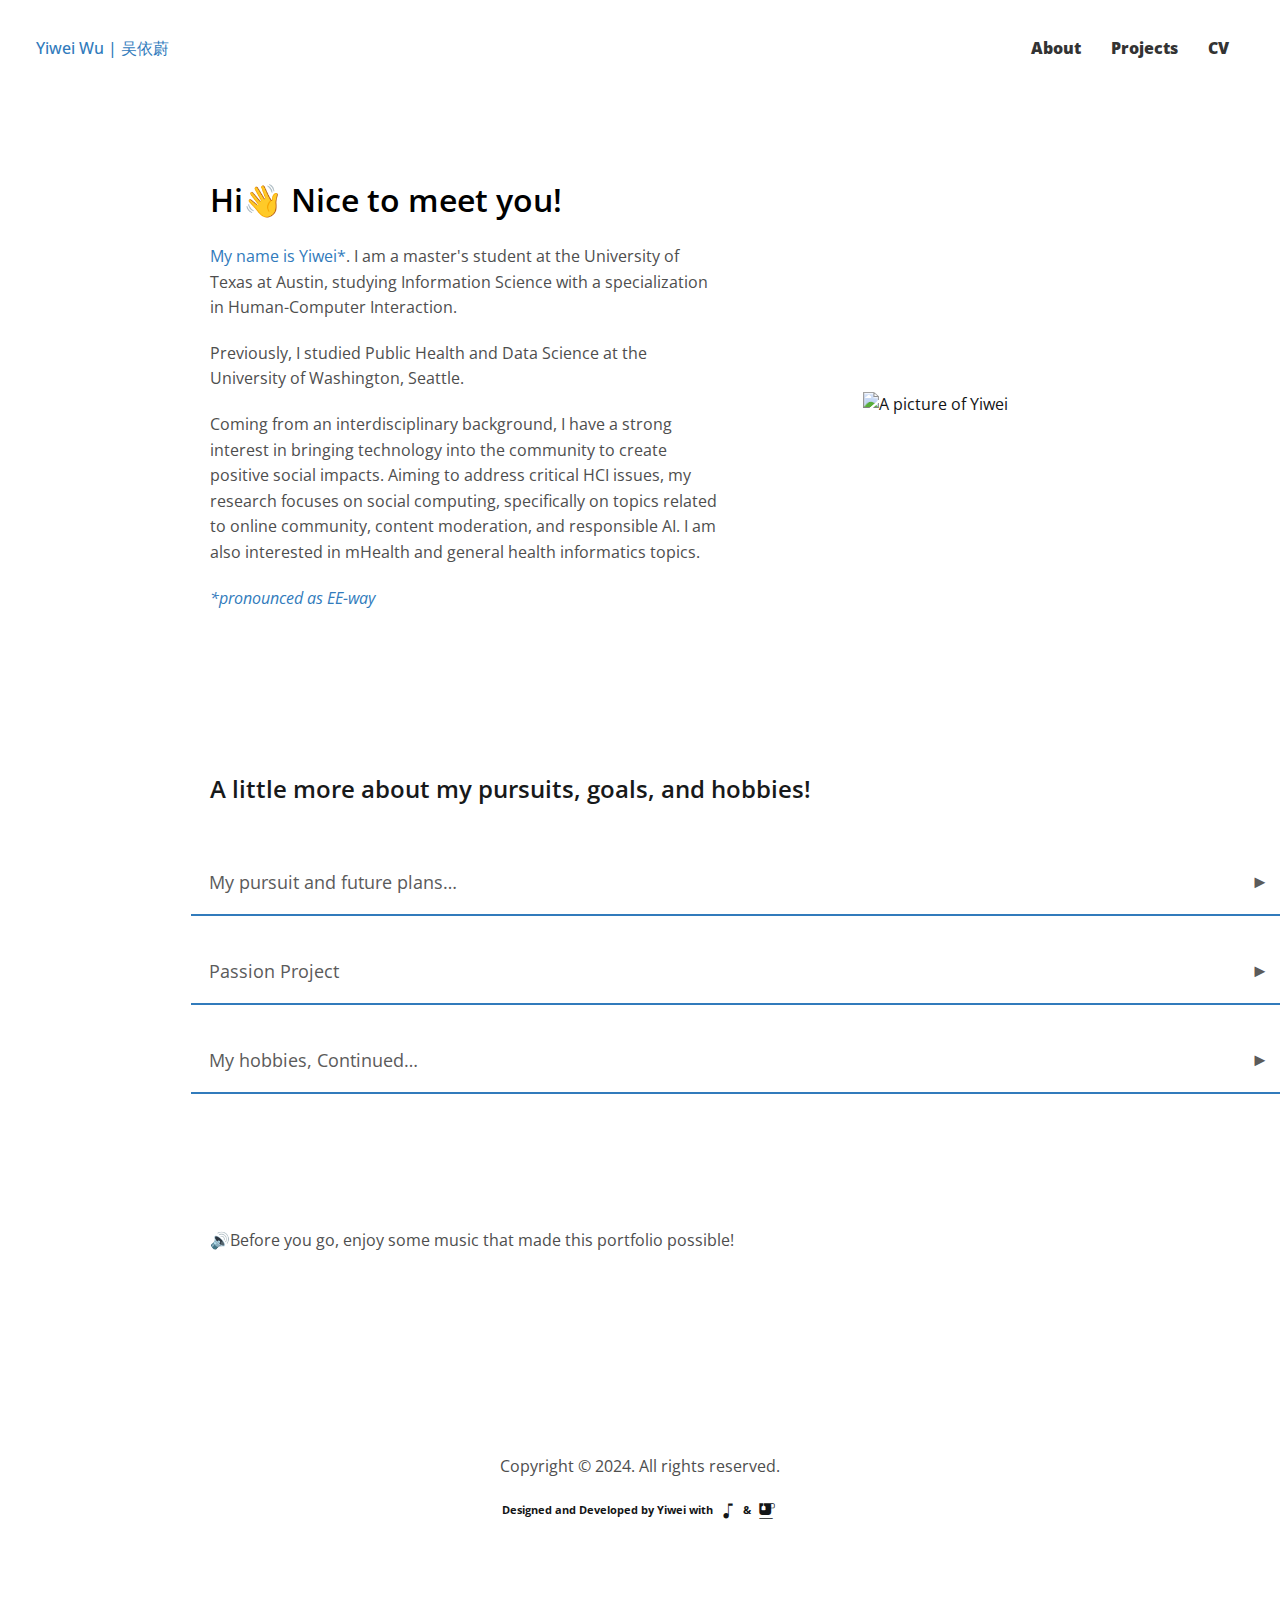
==== index.html @ 243ed876 "more update" ====
<!DOCTYPE html>
<html lang="en">
  <head>
    <title>About Me</title>
    <meta charset="UTF-8">
    <meta name="viewport" content="width=device-width, initial-scale=1.0">
    <title>Yiwei Wu - About</title>
    <link rel="preconnect" href="https://fonts.googleapis.com">
    <link rel="preconnect" href="https://fonts.gstatic.com" crossorigin>
    <link rel="stylesheet" href="https://fonts.googleapis.com/css2?family=Lexend:wght@100..900&family=Open+Sans:ital,wght@0,300..800;1,300..800&display=swap">
    <link rel="stylesheet" href="https://cdnjs.cloudflare.com/ajax/libs/font-awesome/4.7.0/css/font-awesome.min.css">
    <link rel="stylesheet" href="https://fonts.googleapis.com/css2?family=Material+Symbols+Outlined:opsz,wght,FILL,GRAD@20..48,100..700,0..1,-50..200" />
    <link rel="stylesheet" type="text/css" href="./stylesheet/main.css">
    <link rel="stylesheet" type="text/css" href="./stylesheet/index.css">
    <link rel="icon" href="./images/favicon.png"> 
  </head>


<body>
  <!------------------ Navbar ---------------->
  <header>

 

    <nav class="nav-container">

    <div class="nav-left">
    <span class="nav-name"><a href="./index.html">Yiwei Wu | 吴依蔚 </a></span>
    </div>

    <div class="menu-toggle">
      <i class="fa fa-bars"></i>
      <i class="fa fa-times"></i>
    </div>

      <ul class="nav-links">
        <li class="nav-link"><a href="./index.html"><b>About</b></a></li>
        <li class="nav-link"><a href="./projects.html"><b>Projects</b></a></li>
        <li class="nav-link"><a href="https://drive.google.com/file/d/19fuFBsKjFbtm-FOzqLVxN7iESO3AEBlL/view?usp=sharing"><b>CV</b></a></li>
      </ul>
    </nav>
  </header>



 <!------------------ Introduction ---------------->

 <div class="description-container">
  <div class="description-text">
  <h1>Hi👋 Nice to meet you!</h1>
  <p><span class="highlight">My name is Yiwei*</span>. I am a master's student at the University of Texas at Austin, studying Information Science with a specialization in Human-Computer Interaction.</p>
  <p>Previously, I studied Public Health and Data Science at the University of Washington, Seattle.</p>
  <p>Coming from an interdisciplinary background, I have a strong interest 
    in bringing technology into the community to create positive social impacts. 
    Aiming to address critical HCI issues, my research focuses on social computing, 
    specifically on topics related to online community, content moderation, and responsible AI. 
    I am also interested in mHealth and general health informatics topics.</p>
  <p><i><span class="highlight">*pronounced as EE-way</span></i></p>
</div>

<div class="description-image">
      <img src="./images/About/my_pic.png" alt="A picture of Yiwei">
</div>
  </div>


  
 <!------ Hobbies Section -----
 <div class="hobbies-container">
  <div class="hobbies-text">
    <h2>What I do besides research?</h2>
    <p>In my spare time, you will find me strolling in the woods, playing ultimate frisbee, going to concerts, and baking.</p>
  </div>
</div>


  <div class="hobbies-images-container">
    <div class="hobbies-images">
      <img src="https://via.placeholder.com/269x358" alt="Green space in Seattle, WA">
      <img src="https://via.placeholder.com/269x358" alt="Green space in Suzhou, CN">
      <img src="https://via.placeholder.com/269x358" alt="Green space in Osaka, JP">
      <img src="https://via.placeholder.com/269x358" alt="Green space in Austin, TX">
    </div>
    <div class="hobbies-caption">
      <p>⬆️Please enjoy some pictures of green spaces that I captured: Seattle, WA; Suzhou, CN; Osaka, JP; and Austin, TX.</p>
    </div>
  </div>

-------->




 <!------------------- Accordion Section -------------->

 <div class="hobbies-container">
  <div class="hobbies-text">
    <h2>A little more about my pursuits, goals, and hobbies!</h2>
  </div>
</div>



 <div class="accordion_container">
  <div class="accordion">My pursuit and future plans…</div>
  <div class="panel">
    <p>With an interdisciplinary and international background, I am passionate about exploring the world through multiple perspectives. My interests lie in both the humanities and technical fields. I conduct human-centered social research, including field studies, user interviews, and writing. At the same time, I also engage in computing, focusing on data science, the evaluation of large language models, and web/software development (like the creation of this site).

      <br>
      <br>
      While it may seem challenging to merge the humanities and technical fields, like the concept of Yin and Yang, they coexist harmoniously in research areas such as social computing, human-centered computing, and HCI research. My research journey started with an undergraduate internship at the New York State Department of Health. In addition to my regular biostatistics tasks, I conducted user research through competitive analysis, accessibility analysis, and heuristic evaluation for a webpage redesign side-project, mentored by a mentor with a human-factors engineering background. Since then, I have discovered the universal connection between HCI and various fields, and I enjoy the process of defining problems and solving them to meet people's needs.
      <br>
      <br>
      I am open to opportunities in user research, human-factors engineering, or machine learning engineering after completing my master’s degree (Fall 2024). I am also interested in pursuing a doctoral degree in relevant fields based on my passion for HCI research.</p>
  </div>
<br>
  <div class="accordion">Passion Project</div>
  <div class="panel">
    <p>I enjoy baking, and I always bake for family and friends during their birthdays and holidays! I believe the process of baking is similar 
      to the process of UX research and design. Both start with ideation and research, then move on to design and prototyping. Imagine you want 
      to bake a cake. You need to think about why and how you want to bake the cake, and what kind of research you need to conduct before you start
       baking (searching for recipes online or through word of mouth, asking if the target audience has any food allergies, etc.). After baking, you 
       can evaluate the recipe by asking how people feel about the taste and texture of the cake and then modify the recipe based on their feedback. 
       Sometimes, you find yourself failing again and again, and you need to figure out which part of the process went wrong.
        (For example, I discovered that a conventional oven generally generates less heat than a stove oven, so if you’re following a recipe from an author using a conventional oven, it’s safer to lower the temperature range if you have a stove oven at home.)</p>
        <br>
    <div class="hobbies-images">
      <img src="./images/About/banana pudding.JPG" alt="a picture of banans pudding">
      <img src="./images/About/cookie.jpg" alt="a picture with matcha-vanilla flavor cookies with cherry blossm shape">
      <img src="./images/About/birthday cake.JPG" alt="a picture of Hagrid's style cakes for yiwei">
      <img src="./images/About/pumpkin pie.JPG" alt="a picture of pumpkin pie for halloween">
    </div>

    <p>⬆️Please enjoy some of my baking product! They are (1) Banana Pudding with recipe from 
      <a href="https://cooking.nytimes.com/recipes/1023785-magnolia-bakerys-banana-pudding">Magnolia Bakery</a>.
      (2) Matcha petal-shaped cookie for spring
      (3) Birthday cake for myself, recipe adopted from <a href=https://harrypotter.fandom.com/wiki/Rubeus_Hagrid>Rubeus Hagrid</a>, remixed by me.
      (4) Pumpkin cream pie with halloween theme.
    </p>
  </div>
  <br>
  <div class="accordion">My hobbies, Continued…</div>
  <div class="panel">
    <p>Besides baking, in my spare time, you will find me strolling/jogging in the woods,
       playing ultimate frisbee, and going to concerts (I’m going to <a href=https://www.aclfestival.com>ACL</a> 2024, Week 1!). </p>
  </div>


</div>

 


<div class="description-music">
  <p>🔊Before you go, enjoy some music that made this portfolio possible! </p>
</div>
<!------------------- Spotify Section2 -------------->




<div class="hobbies-container">
<iframe style="border-radius:12px" src="https://open.spotify.com/embed/playlist/01nXuMVBZKCSku5YQmiotq?utm_source=generator" width="70%" height="120" frameBorder="0" allowfullscreen="" allow="autoplay; clipboard-write; encrypted-media; fullscreen; picture-in-picture" loading="lazy"></iframe>

</div>


  <!-- Footer -->
<footer>
    <div class="spacer"></div>
     <p>Copyright © 2024. All rights reserved.</p>
     <h6>Designed and Developed by Yiwei with <span class="material-symbols-outlined">
      music_note
      </span> & <span class="material-symbols-outlined">
        emoji_food_beverage
        </span>
      </h6>
  </footer>


  <script>
    const menuToggle = document.querySelector('.menu-toggle');
    const navLinks = document.querySelector('.nav-links');
    
    menuToggle.addEventListener('click', () => {
      menuToggle.classList.toggle('active');
      navLinks.classList.toggle('active');
    });
  </script>


<script src="./scripts/accordion.js"></script>
<script src="https://open.spotify.com/embed/iframe-api/v1" async></script>
</body>
</html>
---- stylesheet/main.css ----
/* Global Styles */
* {
  margin: 0;
  padding: 0;
  box-sizing: border-box;
}



html {
  font-family: "Open Sans", sans-serif;
  /* font-weight: 100; */
}


/*  body {
  font-family: 'Open Sans', sans-serif;
}
*/

body {
  width: 100%;
  margin: auto;
  font-size: 16px; /* Base font size */
  line-height: 1.5; /*line height, adjusted based on accessibility?*/
  color: #131516; 
}



header {
  position: relative;
  margin: 16px;
  padding: 16px;
  background: #ffffff;
  box-sizing: border-box;
}


h1 {
  font-optical-sizing: auto;
  font-size: 2rem; /* Adjusted for better readability */
  font-weight: 600;
  color: #000000;
  font-style: normal;
}

h2 {
  font-size: 1.5rem; /* Adjusted for better readability */
  font-weight: 600;
  color: #17191A;
}

h3 {
  font-size: 1.25rem; /* Adjusted for better readability */
  font-weight: 500;
  color: #17191A;
}

h4 {
  font-size: 1.5rem; /* Adjusted for better readability */
  margin-top: 10px;
  color: #5E5C5C;
}

h5 {
  font-size: 0.875rem; /* Adjusted for better readability */
  margin-top: 10px;
  color: #17191A;
}

p {
  color: #4e4e4e;
  font-weight: 400;
  margin-top: 10px;
  font-size: 1rem;
  line-height: 1.6;
}

a {
  text-decoration: none;
  color: #317bbc;
}

a:hover {
  text-decoration: none;
  color: #317bbc;
}

.highlight {
  color: #317bbc; /* Change this color to whatever you like */
}


/* Header and Navigation*/
header {
  background-color: #ffffff;
  padding: 20px;
   /*box-shadow: 0 0 10px rgba(0, 0, 0, 0.1);*/
}

.nav-container {
  display: flex;
  justify-content: space-between; /* Distribute space between items */
  align-items: center;
}

.nav-left {
 
  flex: 1; 

}

.nav-name{
  font-weight: 500;
}


.nav-links {
  list-style: none;
  display: flex;
}

.nav-link {
  margin: 0 15px;
}

.nav-link a {
  text-decoration: none;
  color: #333;
  font-weight: bold;
}

.nav-link a:hover {
  color: #317bbc;
}


/* Responsive menu styles */
.menu-toggle {
  display: none;
  cursor: pointer;
  order: 2;
}

.menu-toggle .fa {
  font-size: 24px;
}

@media (max-width: 768px) {
  .menu-toggle {
    display: block;
  }
  
  .menu-toggle .fa-bars {
    display: block;
  }
  
  .menu-toggle.active .fa-bars {
    display: none;
  }
  
  .menu-toggle .fa-times {
    display: none;
  }
  
  .menu-toggle.active .fa-times {
    display: block;
  }
  
  .nav-links {
    display: none;
    flex-direction: column;
    text-align: center;
    width: 100%;
  }
  
  .nav-links.active {
    display: flex;
  }
  
  .nav-link {
    margin: 10px 0;
  }
  
  header {
    width: 100%;
    padding: 10px;
  }
}



/* footer */

footer{
  margin: 100px 0;
  text-align: center;
}

footer p{
 margin-bottom: 20px;
}

/* symbol */
.material-symbols-outlined {
  vertical-align: middle;
  font: size 12px;
}


.material-symbols-outlined {
  font-variation-settings:
  'FILL' 1,
  'wght' 0,
  'GRAD' 0,
  'opsz' 24
}
---- stylesheet/index.css ----
/* Description Section */
.description-container {
  width: 100%;
  padding: 80px 70px;
  display: flex;
  align-items: center;
  gap: 140px;
  flex-wrap: wrap;
  margin-left: 140px; 
}

.description-text {
  max-width: 45%;
  
}

.description-text h1 {
  margin-bottom: 20px;
}

.description-text p {
  margin-bottom: 20px;
  word-wrap: break-word;
}

.description-image img {
  width: 100%;
  max-width: 350px;
  height: auto;

}

/* Hobbies Section */
.hobbies-container {
  width: 100%;
  padding: 60px 70px; /* Reduced padding space between two section */
  justify-content: space-between;
  display: flex;
  align-items: center;
  gap: 45px;
  flex-wrap: wrap;
  margin-left: 140px; 
  margin-bottom: -100px;
  
}

.hobbies-text {
  max-width: 60%;

}


.accordion_container {
  width: 100%;
  max-width: 1200px;
  margin: 0 auto;
  padding: 5vw 4vw;  /* Adjust padding for responsiveness */
  box-sizing: border-box;
  margin-left: 140px; 
  margin-top: 20px; 
}

.accordion {
  width: 100%;
  color: #5b5b5b; /* Default accordion title text color */
  cursor: pointer;
  padding: 18px;
  text-align: left;
  border: none;
  outline: none;
  transition: color 0.4s, border-bottom-color 0.4s;
  font-size: 18px;
  position: relative;
  border-bottom: 2px solid #317bbc; /* Blue bottom border only */
  background-color: transparent; /* Keep background transparent */
}

.accordion:hover {
  color: #317bbc; /* Change text color to blue on hover */
  background-color: transparent; /* Keep background transparent */
}

.accordion::before {
  content: '\25BA'; /* Default right arrow */
  font-family: 'Material Icons'; /* Ensure you have Google Material Icons linked */
  position: absolute;
  right: 20px;
  transition: transform 0.4s, color 0.4s;
  color: #5b5b5b; /* Default arrow color */
}

.accordion:hover::before {
  color: #317bbc; /* Change arrow color to blue on hover */
}

.accordion.active::before {
  transform: rotate(90deg); /* Rotate arrow down when active */
}

.accordion.active {
  color: #317bbc; /* Change text color to blue when active */
  background-color: transparent; /* Keep background transparent when active */
  border-bottom: none; /* Remove bottom border when active */
}


.panel {
  width: 100%;
  padding: 18px 18px;
  background-color: white;
  display: none;
  overflow: hidden;
  transition: max-height 0.2s ease-out;
  border-bottom: 2px solid #317bbc; /* Blue bottom border */
}


.panel a:hover {
  text-decoration: underline;
  color: #007BFF;
}

/* Specific styling for the images inside the hobbies section */
.hobbies-images {
  display: flex;
  flex-wrap: wrap;
  gap: 10px; /* Space between images */
  margin-top: 20px;
}

.hobbies-images img {
  width: calc(25% - 10px); /* Adjust width of images to fit in the container */
  object-fit: cover; /* Ensure images are cropped proportionally */
  border-radius: 5px; /* Optional: add rounded corners to the images */
  box-shadow: 0px 0px 10px rgba(0, 0, 0, 0.1); /* Optional: add a subtle shadow to the images */
}

/* Ensure images are not affected by accordion or panel padding/margins */
.panel .hobbies-images img {
  padding: 0;
  margin: 0;
}

/*Description Music*/

.description-music{
  width: 100%;
  padding: 60px 70px; /* Reduced padding space between two section */
  justify-content: space-between;
  display: flex;
  align-items: center;
  gap: 45px;
  flex-wrap: wrap;
  margin-left: 140px; 
  margin-bottom: -100px;

  
}



/*Spotify*/

.episodes {
  display: flex;
  flex-direction: column;
}

.episode {
  min-width: max-content;
  margin-bottom: .8rem;
  padding: .8rem 1rem;
  border-radius: 10px;
  border: 0;
  background: #191414;
  color: #fff;
  cursor: pointer;
}

.episode:hover {
  background: #1Db954;
}
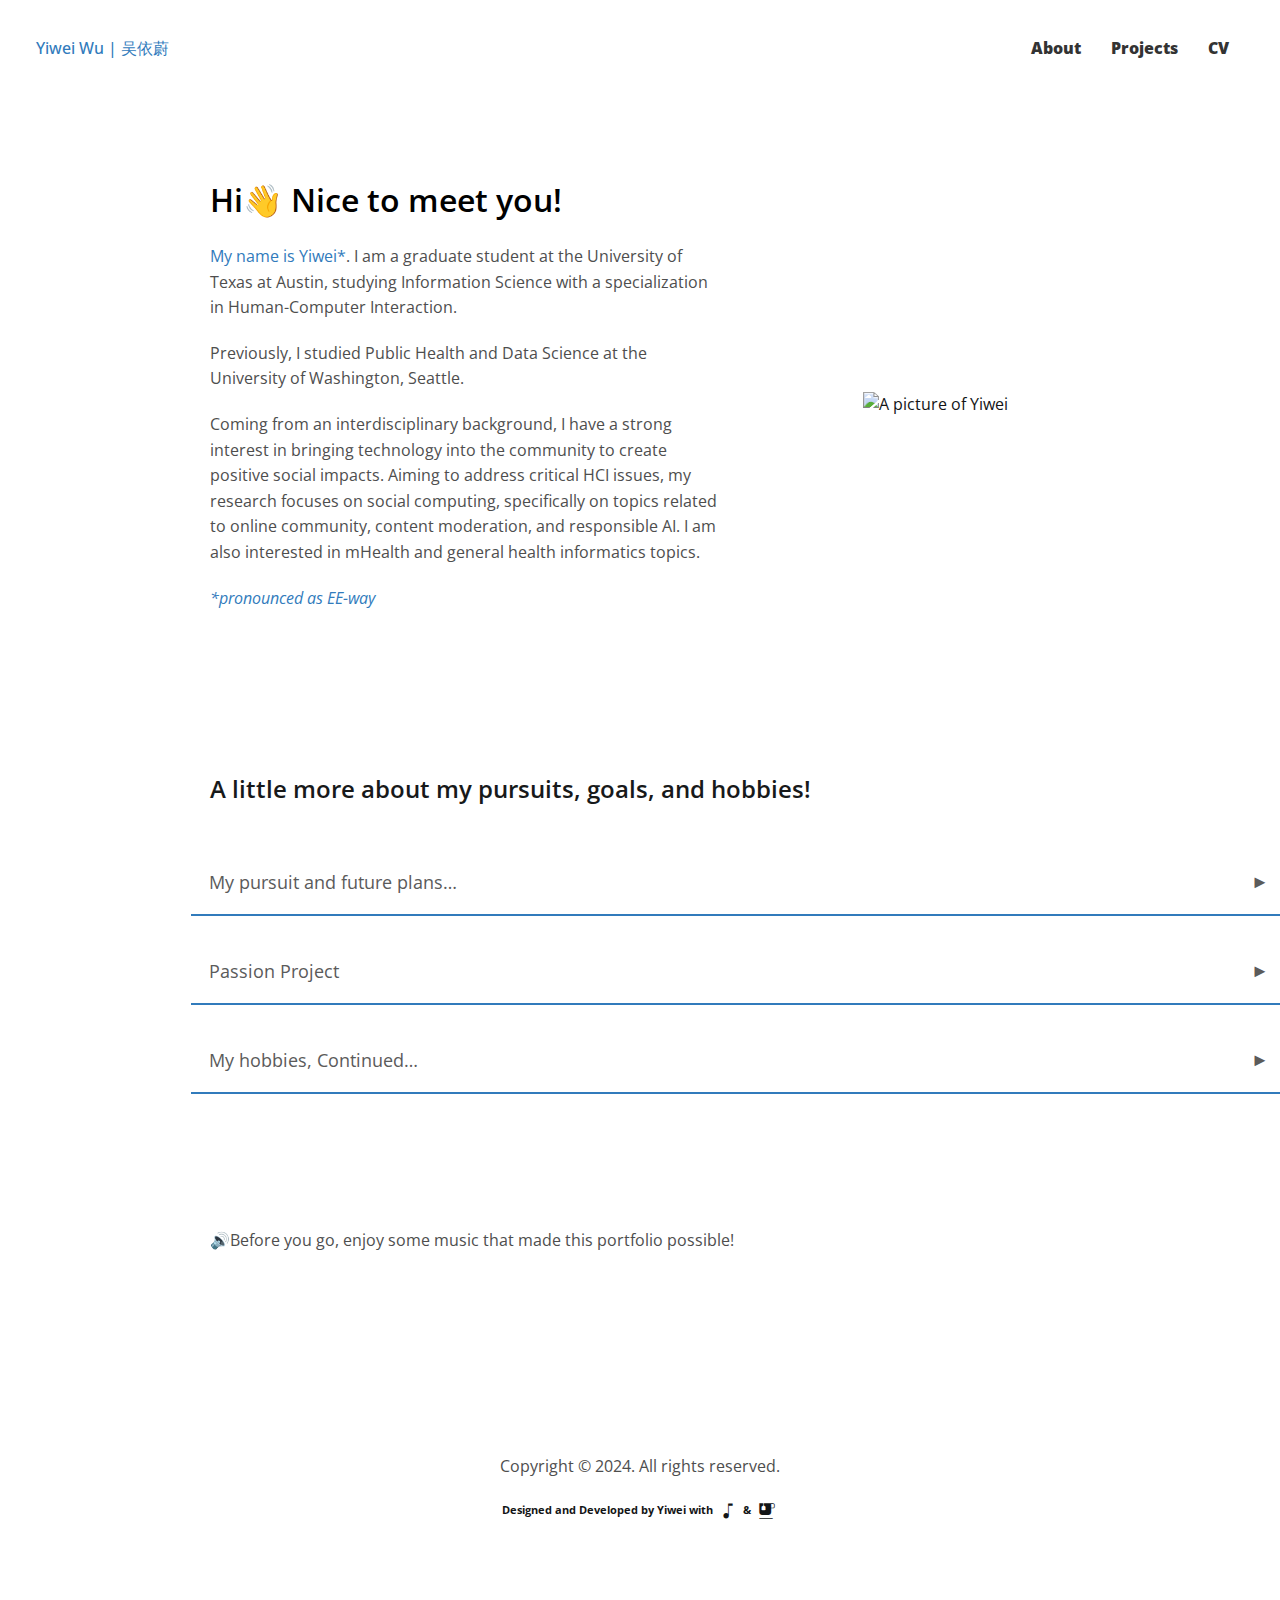
==== commit 281c0966: "personal info" ====
--- a/index.html
+++ b/index.html
@@ -1,7 +1,7 @@
 <!DOCTYPE html>
 <html lang="en">
   <head>
-    <title>About Me</title>
+    <title>Yiwei Wu</title>
     <meta charset="UTF-8">
     <meta name="viewport" content="width=device-width, initial-scale=1.0">
     <title>Yiwei Wu - About</title>
@@ -48,7 +48,7 @@
  <div class="description-container">
   <div class="description-text">
   <h1>Hi👋 Nice to meet you!</h1>
-  <p><span class="highlight">My name is Yiwei*</span>. I am a master's student at the University of Texas at Austin, studying Information Science with a specialization in Human-Computer Interaction.</p>
+  <p><span class="highlight">My name is Yiwei*</span>. I am a graduate student at the University of Texas at Austin, studying Information Science with a specialization in Human-Computer Interaction.</p>
   <p>Previously, I studied Public Health and Data Science at the University of Washington, Seattle.</p>
   <p>Coming from an interdisciplinary background, I have a strong interest 
     in bringing technology into the community to create positive social impacts. 
@@ -104,14 +104,17 @@
  <div class="accordion_container">
   <div class="accordion">My pursuit and future plans…</div>
   <div class="panel">
-    <p>With an interdisciplinary and international background, I am passionate about exploring the world through multiple perspectives. My interests lie in both the humanities and technical fields. I conduct human-centered social research, including field studies, user interviews, and writing. At the same time, I also engage in computing, focusing on data science, the evaluation of large language models, and web/software development (like the creation of this site).
-
-      <br>
-      <br>
-      While it may seem challenging to merge the humanities and technical fields, like the concept of Yin and Yang, they coexist harmoniously in research areas such as social computing, human-centered computing, and HCI research. My research journey started with an undergraduate internship at the New York State Department of Health. In addition to my regular biostatistics tasks, I conducted user research through competitive analysis, accessibility analysis, and heuristic evaluation for a webpage redesign side-project, mentored by a mentor with a human-factors engineering background. Since then, I have discovered the universal connection between HCI and various fields, and I enjoy the process of defining problems and solving them to meet people's needs.
-      <br>
-      <br>
-      I am open to opportunities in user research, human-factors engineering, or machine learning engineering after completing my master’s degree (Fall 2024). I am also interested in pursuing a doctoral degree in relevant fields based on my passion for HCI research.</p>
+    <p>
+      Coming from an interdisciplinary and international background, I am passionate about exploring the world through multiple perspectives. My interests lie in both the humanities and technical fields. I conduct social research, including field studies, user interviews, and technical writing. At the same time, I also engage in computing, focusing on data science and web/software development. 
+
+      <br>
+      <br>
+
+      My research journey started with an undergraduate internship at the New York State Department of Health. In addition to my regular biostatistics tasks, I conducted user research through competitive analysis, accessibility analysis, and heuristic evaluation for a webpage redesign side-project, mentored by a mentor with a human-factors engineering background. Since then, I have found my passion in HCI and its universal connection to various fields, and I enjoy defining problems and solving them to meet people's needs. 
+      <br>
+      <br>
+      
+      I am open to opportunities in user research, human-factors engineering, or machine-learning engineering after completing my master’s degree (Fall 2024). I am also interested in pursuing a doctoral degree in relevant fields based on my passion for HCI research.</p>
   </div>
 <br>
   <div class="accordion">Passion Project</div>
@@ -131,7 +134,7 @@
       <img src="./images/About/pumpkin pie.JPG" alt="a picture of pumpkin pie for halloween">
     </div>
 
-    <p>⬆️Please enjoy some of my baking product! They are (1) Banana Pudding with recipe from 
+    <p>⬆️Please enjoy some of my baking! They are (1) Banana Pudding with recipe from 
       <a href="https://cooking.nytimes.com/recipes/1023785-magnolia-bakerys-banana-pudding">Magnolia Bakery</a>.
       (2) Matcha petal-shaped cookie for spring
       (3) Birthday cake for myself, recipe adopted from <a href=https://harrypotter.fandom.com/wiki/Rubeus_Hagrid>Rubeus Hagrid</a>, remixed by me.
@@ -141,8 +144,15 @@
   <br>
   <div class="accordion">My hobbies, Continued…</div>
   <div class="panel">
-    <p>Besides baking, in my spare time, you will find me strolling/jogging in the woods,
-       playing ultimate frisbee, and going to concerts (I’m going to <a href=https://www.aclfestival.com>ACL</a> 2024, Week 1!). </p>
+    <p>Besides baking, in my spare time, you will find me strolling/jogging in the woods🏃🏻‍♀️‍➡️,
+       playing ultimate frisbee🥏, reading📖, or enjoying live music🎸(My favorite genre is rock or indie!). </p>
+    <br>
+    <p><b><span style="color: #317bbc;">Recent Update</span></b>: Since I had the chance to explore different online communities during my master's studies, I started contributing on Wikipedia and some Fandom communities as a personal hobby!</p>
+    <p>Some wiki page and fandom communities I have been working on:</p>
+    <p>Wikipedia：<a href="https://zh.wikipedia.org/wiki/冬至">冬至（Dongzhi Festival）</a>, <a href="https://wuu.wikipedia.org/wiki/冬酿酒">冬酿酒（Dong Nee-ang Jee-oh) </a> This page is specifically written in Wu-Chinese! A regional dialect from my hometown :)</p>
+    <p>Fandom Community: <a href="https://stardewvalleywiki.com/Stardew_Valley_Wiki">Stardew Valley Wiki</a></p>
+
+  
   </div>
 
 
